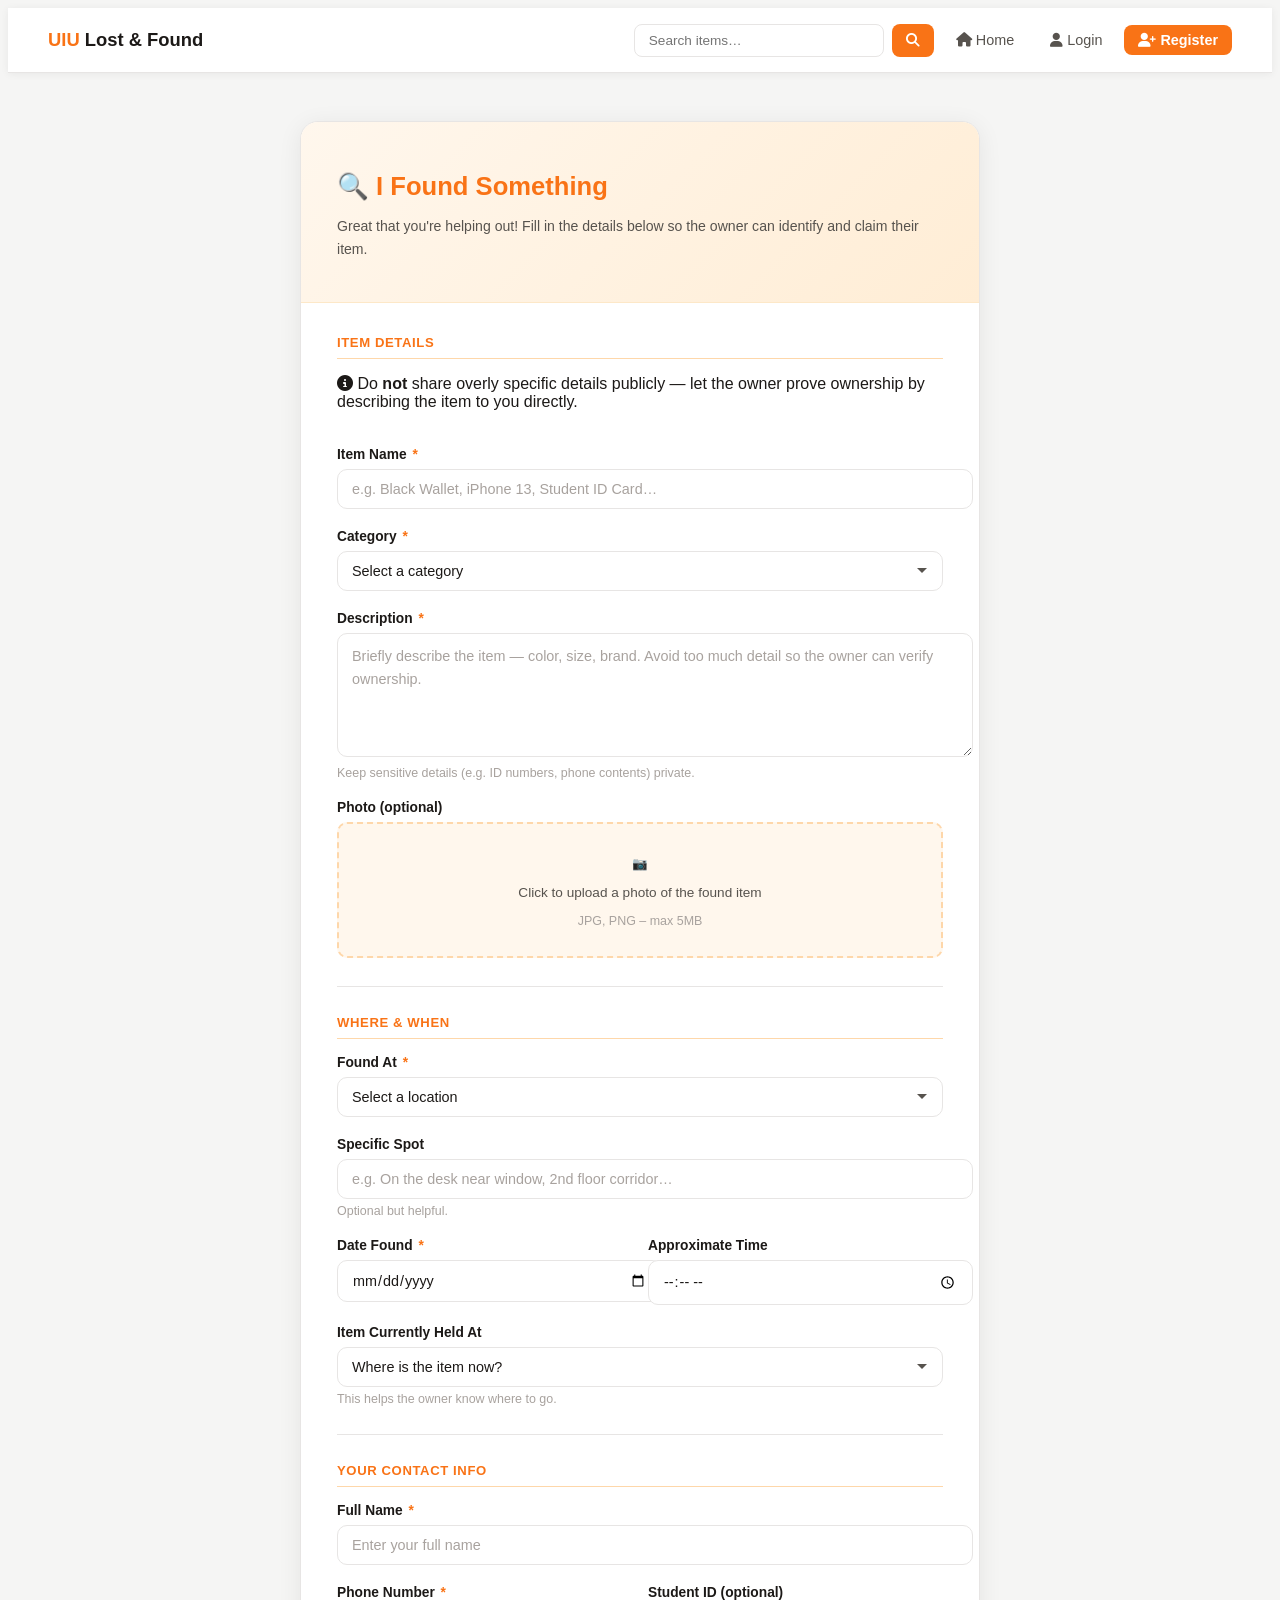
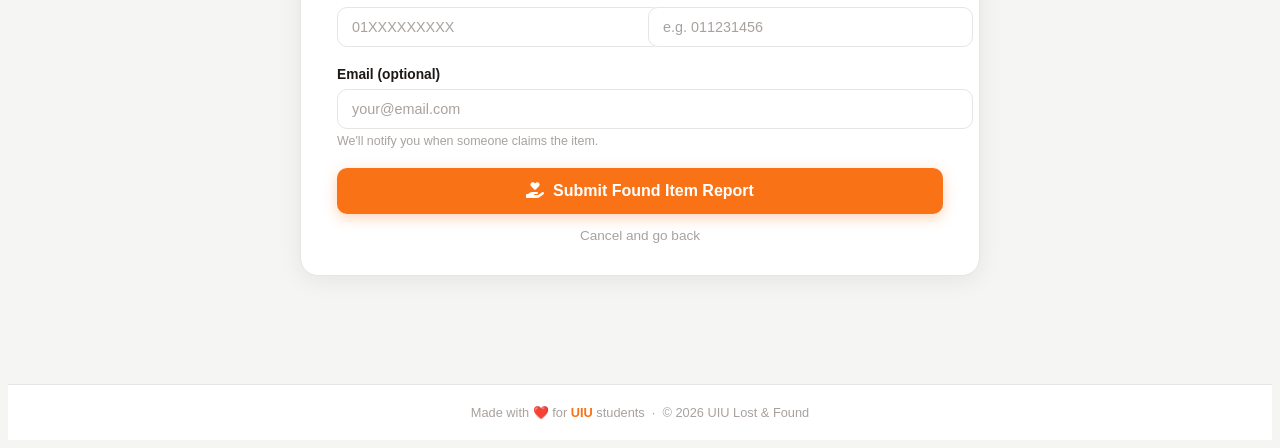
==== ifs.html @ 33952929 "Intial fronted for UIU Lost & Found" ====
<!DOCTYPE html>
<html lang="en">
<head>
    <meta charset="UTF-8">
    <meta name="viewport" content="width=device-width, initial-scale=1.0">
    <title>I FOUND SOMETHING - UIU Lost & Found</title>
    <link rel="stylesheet" href="ifs.css">
    <link rel="icon" type="image/png" href="LOST AND FOUND.png">
    <link rel="stylesheet" href="https://cdnjs.cloudflare.com/ajax/libs/font-awesome/6.5.0/css/all.min.css" />
</head>
<body>
    <nav>
  <a href="index.html" class="nav-logo">UIU <span>Lost &amp; Found</span></a>
  <div class="nav-links">
      <div class="nav-links">
    <form method="get" style="display:flex; gap:8px;">
  <input
    type="text"
    name="search"
    placeholder="Search items…"
    style="
      padding: 8px 14px;
      border: 1.5px solid #E7E5E4;
      border-radius: 8px;
      font-size: 0.85rem;
      font-family: 'Inter', sans-serif;
      outline: none;
      width: 220px;
    "
  />
  <button
    type="submit"
    style="
      background: #F97316;
      color: #fff;
      border: none;
      border-radius: 8px;
      padding: 8px 14px;
      cursor: pointer;
      font-size: 0.85rem;
    "
  >
    <i class="fa-solid fa-magnifying-glass"></i>
  </button>
</form>
    <a href="index.html"><i class="fa-solid fa-house"></i> Home</a>
    <a href="login.html"><i class="fa-solid fa-user"></i> Login</a>
    <a href="register.html" class="btn-nav"><i class="fa-solid fa-user-plus"></i> Register</a>
  </div>
</nav>
<main>



  <div class="card">

    <div class="card-header">
      <h1>🔍 I Found Something</h1>
      <p>Great that you're helping out! Fill in the details below so the owner can identify and claim their item.</p>
    </div>

    <div class="card-body">

      <form method="post" enctype="multipart/form-data">

        <!-- Item Details -->
        <div class="form-section-title">Item Details</div>

        <div class="info-box">
          <i class="fa-solid fa-circle-info"></i>
          <span>Do <strong>not</strong> share overly specific details publicly — let the owner prove ownership by describing the item to you directly.</span>
        </div>
        <br>
        <br>
      
        <div class="form-group">
          <label>Item Name <span class="required">*</span></label>
          <input type="text" name="item_name" placeholder="e.g. Black Wallet, iPhone 13, Student ID Card…" required />
        </div>

        <div class="form-group">
          <label>Category <span class="required">*</span></label>
          <select name="category" required>
            <option value="" disabled selected>Select a category</option>
            <option>📱 Electronics</option>
            <option>🪪 ID / Cards</option>
            <option>🎒 Bags &amp; Accessories</option>
            <option>📚 Books &amp; Notes</option>
            <option>👕 Clothing</option>
            <option>🔑 Keys</option>
            <option>💳 Wallet / Money</option>
            <option>👓 Eyewear</option>
            <option>🎧 Headphones / Earbuds</option>
            <option>🖊️ Stationery</option>
            <option>📦 Other</option>
          </select>
        </div>

        <div class="form-group">
          <label>Description <span class="required">*</span></label>
          <textarea name="description" placeholder="Briefly describe the item — color, size, brand. Avoid too much detail so the owner can verify ownership." required></textarea>
          <p class="hint">Keep sensitive details (e.g. ID numbers, phone contents) private.</p>
        </div>
        <div class="form-group">
          <label>Photo (optional)</label>
          <div class="upload-box">
            <input type="file" name="photo" accept="image/*" />
            <span class="upload-icon">📷</span>
            <p>Click to upload a photo of the found item</p>
            <span>JPG, PNG – max 5MB</span>
          </div>
        </div>

        <hr class="divider" />

        <!-- Location & Time -->
        <div class="form-section-title">Where &amp; When</div>

        <div class="form-group">
          <label>Found At <span class="required">*</span></label>
          <select name="location" required>
            <option value="" disabled selected>Select a location</option>
            <option>Library</option>
            <option>Cafeteria</option>
            <option>Classrooms</option>
           <option>Lab</option>
            <option>Seminar Hall</option>
            <option>Prayer Room</option>
            <option>Parking Lot</option>
            <option>ATM Booth</option>
            <option>Main Gate / Reception</option>
            <option>Other</option>
          </select>
        </div>

        <div class="form-group">
          <label>Specific Spot</label>
          <input type="text" name="specific_spot" placeholder="e.g. On the desk near window, 2nd floor corridor…" />
          <p class="hint">Optional but helpful.</p>
        </div>

        <div class="form-row">
          <div class="form-group">
            <label>Date Found <span class="required">*</span></label>
            <input type="date" name="date_found" required />
          </div>
          <div class="form-group">
            <label>Approximate Time</label>
            <input type="time" name="time_found" />
          </div>
        </div>

        <div class="form-group">
          <label>Item Currently Held At</label>
          <select name="held_at">
            <option value="" disabled selected>Where is the item now?</option>
            <option>With me (contact to collect)</option>
            <option>Handed to Security Desk</option>
            <option>Left at Library Counter</option>
            <option>Left at Department Office</option>
            <option>Other</option>
          </select>
          <p class="hint">This helps the owner know where to go.</p>
        </div>

        <hr class="divider" />

        <!-- Contact -->
        <div class="form-section-title">Your Contact Info</div>

        <div class="form-group">
          <label>Full Name <span class="required">*</span></label>
          <input type="text" name="full_name" placeholder="Enter your full name" required />
        </div>

        <div class="form-row">
          <div class="form-group">
            <label>Phone Number <span class="required">*</span></label>
            <input type="tel" name="phone" placeholder="01XXXXXXXXX" required />
          </div>
          <div class="form-group">
            <label>Student ID (optional)</label>
            <input type="text" name="student_id" placeholder="e.g. 011231456" />
          </div>
        </div>

        <div class="form-group">
          <label>Email (optional)</label>
          <input type="email" name="email" placeholder="your@email.com" />
          <p class="hint">We'll notify you when someone claims the item.</p>
        </div>

        <button type="submit" class="submit-btn"><i class="fa-solid fa-hand-holding-heart"></i> &nbsp;Submit Found Item Report</button>
        <a href="index.html" class="cancel-link">Cancel and go back</a>

      </form>
    </div>
  </div>
</main>

<footer>
  Made with ❤️ for <strong>UIU</strong> students &nbsp;·&nbsp; © 2026 UIU Lost &amp; Found
</footer>
</body>
</html>
---- ifs.css ----
:root {
    --orange: #F97316;
    --orange-dark: #EA6C0A;
    --orange-light: #FFF7ED;
    --text-dark: #1C1917;
    --text-mid: #57534E;
    --text-light: #A8A29E;
    --bg: #F5F5F4;
    --border: #E7E5E4;
  }

  body {
    font-family: 'Inter', sans-serif;
    background: var(--bg);
    color: var(--text-dark);
    min-height: 100vh;
    display: flex;
    flex-direction: column;
  }

  /* NAV */
  nav {
    background: #fff;
    border-bottom: 1px solid var(--border);
    display: flex;
    align-items: center;
    justify-content: space-between;
    padding: 0 40px;
    height: 64px;
    box-shadow: 0 1px 8px rgba(0,0,0,0.06);
    position: sticky;
    top: 0;
    z-index: 100;
  }
  .nav-logo {
    font-family: 'Poppins', sans-serif;
    font-weight: 800;
    font-size: 1.15rem;
    color: var(--orange);
    text-decoration: none;
  }
  .nav-logo span { color: var(--text-dark); }
  .nav-links { display: flex; gap: 8px; align-items: center; }
  .nav-links a {
    text-decoration: none;
    font-size: 0.9rem;
    font-weight: 500;
    color: var(--text-mid);
    padding: 7px 14px;
    border-radius: 8px;
    transition: background 0.15s, color 0.15s;
  }
  .nav-links a:hover { background: var(--orange-light); color: var(--orange); }
  .btn-nav {
    background: var(--orange) !important;
    color: #fff !important;
    font-weight: 600 !important;
  }
  .btn-nav:hover { background: var(--orange-dark) !important; }

  /* PAGE WRAPPER */
  main {
    flex: 1;
    max-width: 680px;
    width: 100%;
    margin: 48px auto;
    padding: 0 24px 60px;
  }


  /* CARD */
  .card {
    background: #fff;
    border-radius: 18px;
    border: 1px solid var(--border);
    overflow: hidden;
    box-shadow: 0 4px 24px rgba(0,0,0,0.07);
  }
  .card-header {
    background: linear-gradient(135deg, #FFF7ED, #FFEDD5);
    border-bottom: 1px solid #FDE8C8;
    padding: 32px 36px 28px;
  }
  .card-header h1 {
    font-family: 'Poppins', sans-serif;
    font-weight: 800;
    font-size: 1.6rem;
    color: var(--orange);
    margin-bottom: 6px;
  }
  .card-header p {
    font-size: 0.88rem;
    color: var(--text-mid);
    line-height: 1.6;
  }

  .card-body { padding: 32px 36px; }

  /* FORM */
  .form-section-title {
    font-family: 'Poppins', sans-serif;
    font-weight: 700;
    font-size: 0.82rem;
    text-transform: uppercase;
    letter-spacing: 0.6px;
    color: var(--orange);
    margin-bottom: 16px;
    padding-bottom: 8px;
    border-bottom: 1.5px solid #FED7AA;
  }

  .form-group { margin-bottom: 20px; }
  .form-group label {
    display: block;
    font-size: 0.86rem;
    font-weight: 600;
    color: var(--text-dark);
    margin-bottom: 7px;
  }
  .form-group label .required { color: var(--orange); margin-left: 2px; }

  .form-group input,
  .form-group select,
  .form-group textarea {
    width: 100%;
    padding: 11px 14px;
    border: 1.5px solid var(--border);
    border-radius: 10px;
    font-size: 0.9rem;
    font-family: 'Inter', sans-serif;
    color: var(--text-dark);
    background: #fff;
    outline: none;
    transition: border-color 0.15s, box-shadow 0.15s;
  }
  .form-group input:focus,
  .form-group select:focus,
  .form-group textarea:focus {
    border-color: var(--orange);
    box-shadow: 0 0 0 3px rgba(249,115,22,0.1);
  }
  .form-group input::placeholder,
  .form-group textarea::placeholder { color: var(--text-light); }
  .form-group textarea { resize: vertical; min-height: 100px; line-height: 1.6; }
  .form-group select {
    cursor: pointer;
    appearance: none;
    background-image: url("data:image/svg+xml,%3Csvg xmlns='http://www.w3.org/2000/svg' width='12' height='12' viewBox='0 0 12 12'%3E%3Cpath fill='%2357534E' d='M6 8L1 3h10z'/%3E%3C/svg%3E");
    background-repeat: no-repeat;
    background-position: right 14px center;
    padding-right: 36px;
  }

  .form-row {
    display: grid;
    grid-template-columns: 1fr 1fr;
    gap: 16px;
  }

  .hint {
    font-size: 0.78rem;
    color: var(--text-light);
    margin-top: 5px;
  }

  /* IMAGE UPLOAD */
  .upload-box {
    border: 2px dashed #FED7AA;
    border-radius: 10px;
    padding: 28px 20px;
    text-align: center;
    cursor: pointer;
    transition: background 0.15s, border-color 0.15s;
    background: var(--orange-light);
    position: relative;
  }
  .upload-box:hover { background: #FFEDD5; border-color: var(--orange); }
  .upload-box input[type="file"] {
    position: absolute;
    inset: 0;
    opacity: 0;
    cursor: pointer;
    width: 100%;
    height: 100%;
    border: none;
    padding: 0;
    box-shadow: none;
  }
  .upload-icon { font-size: 2rem; margin-bottom: 8px; display: block; }
  .upload-box p { font-size: 0.85rem; color: var(--text-mid); }
  .upload-box span { font-size: 0.78rem; color: var(--text-light); display: block; margin-top: 4px; }

  /* DIVIDER */
  .divider { margin: 28px 0; border: none; border-top: 1px solid var(--border); }

  /* SUBMIT */
  .submit-btn {
    display: block;
    width: 100%;
    background: var(--orange);
    color: #fff;
    border: none;
    border-radius: 10px;
    padding: 14px;
    font-family: 'Poppins', sans-serif;
    font-weight: 700;
    font-size: 1rem;
    cursor: pointer;
    transition: background 0.15s, transform 0.15s;
    box-shadow: 0 4px 14px rgba(249,115,22,0.3);
    margin-top: 8px;
    text-align: center;
    text-decoration: none;
  }
  .submit-btn:hover { background: var(--orange-dark); transform: translateY(-1px); }

  .cancel-link {
    display: block;
    text-align: center;
    margin-top: 14px;
    font-size: 0.85rem;
    color: var(--text-light);
    text-decoration: none;
    transition: color 0.15s;
  }
  .cancel-link:hover { color: var(--text-mid); }

  /* FOOTER */
  footer {
    text-align: center;
    padding: 20px;
    font-size: 0.8rem;
    color: var(--text-light);
    border-top: 1px solid var(--border);
    background: #fff;
  }
  footer strong { color: var(--orange); }

  @media (max-width: 600px) {
    nav { padding: 0 16px; }
    .nav-links a:not(.btn-nav) { display: none; }
    main { margin: 24px auto; }
    .card-header, .card-body { padding: 24px 20px; }
    .form-row { grid-template-columns: 1fr; }
  }
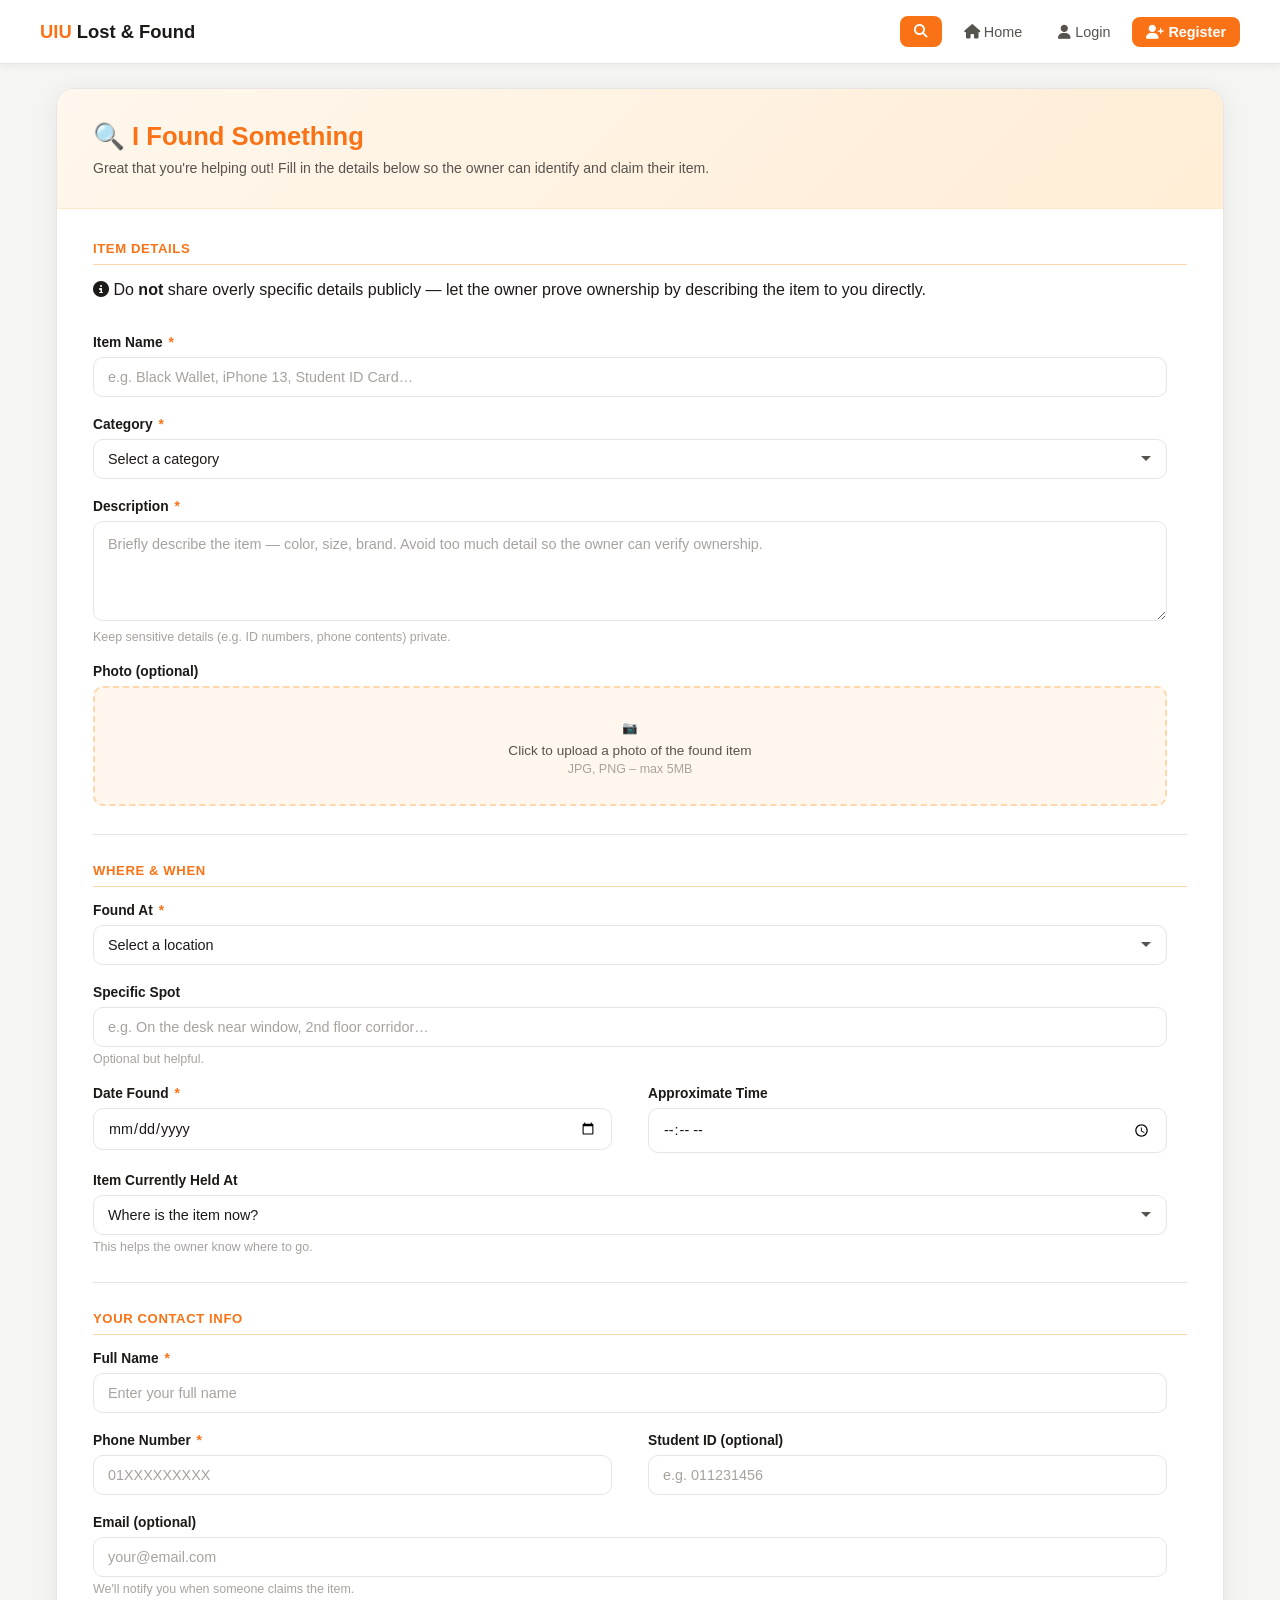
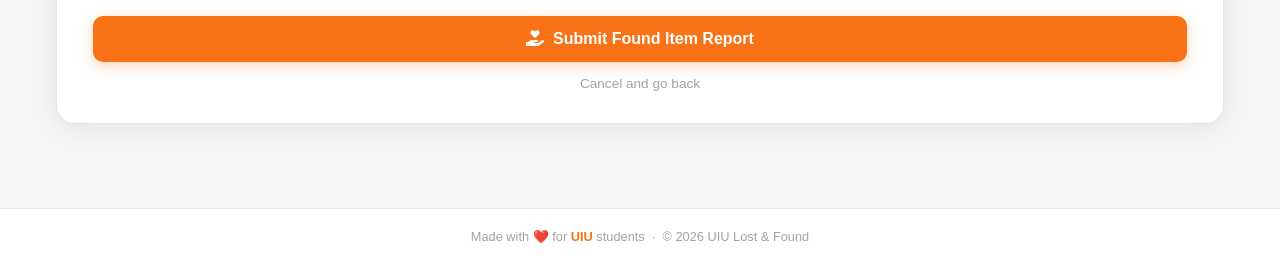
==== commit 74d6fe45: "Updated UI and fixed layout" ====
--- a/ifs.html
+++ b/ifs.html
@@ -14,22 +14,10 @@
   <div class="nav-links">
       <div class="nav-links">
     <form method="get" style="display:flex; gap:8px;">
-  <input
-    type="text"
-    name="search"
-    placeholder="Search items…"
-    style="
-      padding: 8px 14px;
-      border: 1.5px solid #E7E5E4;
-      border-radius: 8px;
-      font-size: 0.85rem;
-      font-family: 'Inter', sans-serif;
-      outline: none;
-      width: 220px;
-    "
-  />
+
   <button
-    type="submit"
+     type="button"
+     onclick="window.location.href='searchpage.html'"
     style="
       background: #F97316;
       color: #fff;
@@ -62,8 +50,6 @@
     <div class="card-body">
 
       <form method="post" enctype="multipart/form-data">
-
-        <!-- Item Details -->
         <div class="form-section-title">Item Details</div>
 
         <div class="info-box">
@@ -112,8 +98,6 @@
         </div>
 
         <hr class="divider" />
-
-        <!-- Location & Time -->
         <div class="form-section-title">Where &amp; When</div>
 
         <div class="form-group">
@@ -164,8 +148,6 @@
         </div>
 
         <hr class="divider" />
-
-        <!-- Contact -->
         <div class="form-section-title">Your Contact Info</div>
 
         <div class="form-group">
@@ -202,4 +184,4 @@
   Made with ❤️ for <strong>UIU</strong> students &nbsp;·&nbsp; © 2026 UIU Lost &amp; Found
 </footer>
 </body>
-</html>+</html>
--- a/ifs.css
+++ b/ifs.css
@@ -1,3 +1,9 @@
+* {
+  margin: 0;
+  padding: 0;
+  box-sizing: border-box;
+}
+
 :root {
     --orange: #F97316;
     --orange-dark: #EA6C0A;
@@ -8,30 +14,30 @@
     --bg: #F5F5F4;
     --border: #E7E5E4;
   }
-
-  body {
-    font-family: 'Inter', sans-serif;
-    background: var(--bg);
-    color: var(--text-dark);
-    min-height: 100vh;
-    display: flex;
-    flex-direction: column;
-  }
-
-  /* NAV */
-  nav {
-    background: #fff;
-    border-bottom: 1px solid var(--border);
-    display: flex;
-    align-items: center;
-    justify-content: space-between;
-    padding: 0 40px;
-    height: 64px;
-    box-shadow: 0 1px 8px rgba(0,0,0,0.06);
-    position: sticky;
-    top: 0;
-    z-index: 100;
-  }
+body {
+  font-family: 'Inter', sans-serif;
+  background: var(--bg);
+  color: var(--text-dark);
+  min-height: 100vh;
+  width: 100%;
+  overflow-x: hidden;
+  display: flex;
+  flex-direction: column;
+}
+ 
+nav {
+  background: #fff;
+  border-bottom: 1px solid var(--border);
+  display: flex;
+  align-items: center;
+  justify-content: space-between;
+  padding: 0 40px;
+  height: 64px;
+  box-shadow: 0 1px 8px rgba(0,0,0,0.06);
+  position: sticky;
+  top: 0;
+  z-index: 100;
+}
   .nav-logo {
     font-family: 'Poppins', sans-serif;
     font-weight: 800;
@@ -39,8 +45,14 @@
     color: var(--orange);
     text-decoration: none;
   }
-  .nav-logo span { color: var(--text-dark); }
-  .nav-links { display: flex; gap: 8px; align-items: center; }
+  .nav-logo span { 
+    color: var(--text-dark);
+   }
+  .nav-links {
+   display: flex; 
+    gap: 8px;
+     align-items: center;
+     }
   .nav-links a {
     text-decoration: none;
     font-size: 0.9rem;
@@ -50,25 +62,26 @@
     border-radius: 8px;
     transition: background 0.15s, color 0.15s;
   }
-  .nav-links a:hover { background: var(--orange-light); color: var(--orange); }
+  .nav-links a:hover { 
+    background: var(--orange-light);
+     color: var(--orange);
+     }
   .btn-nav {
     background: var(--orange) !important;
     color: #fff !important;
     font-weight: 600 !important;
   }
-  .btn-nav:hover { background: var(--orange-dark) !important; }
-
-  /* PAGE WRAPPER */
-  main {
-    flex: 1;
-    max-width: 680px;
-    width: 100%;
-    margin: 48px auto;
-    padding: 0 24px 60px;
-  }
-
-
-  /* CARD */
+  .btn-nav:hover {
+     background: var(--orange-dark) !important;
+     }
+ 
+main {
+  flex: 1;
+  width: 95%;
+  max-width: 1500px;
+  margin: 24px auto;
+  padding: 0 24px 60px;
+}
   .card {
     background: #fff;
     border-radius: 18px;
@@ -95,8 +108,6 @@
   }
 
   .card-body { padding: 32px 36px; }
-
-  /* FORM */
   .form-section-title {
     font-family: 'Poppins', sans-serif;
     font-weight: 700;
@@ -109,7 +120,7 @@
     border-bottom: 1.5px solid #FED7AA;
   }
 
-  .form-group { margin-bottom: 20px; }
+  .form-group { margin: 0px 20px 20px 0px; }
   .form-group label {
     display: block;
     font-size: 0.86rem;
@@ -131,6 +142,7 @@
     color: var(--text-dark);
     background: #fff;
     outline: none;
+    box-sizing: border-box;
     transition: border-color 0.15s, box-shadow 0.15s;
   }
   .form-group input:focus,
@@ -162,8 +174,6 @@
     color: var(--text-light);
     margin-top: 5px;
   }
-
-  /* IMAGE UPLOAD */
   .upload-box {
     border: 2px dashed #FED7AA;
     border-radius: 10px;
@@ -190,10 +200,7 @@
   .upload-box p { font-size: 0.85rem; color: var(--text-mid); }
   .upload-box span { font-size: 0.78rem; color: var(--text-light); display: block; margin-top: 4px; }
 
-  /* DIVIDER */
   .divider { margin: 28px 0; border: none; border-top: 1px solid var(--border); }
-
-  /* SUBMIT */
   .submit-btn {
     display: block;
     width: 100%;
@@ -224,8 +231,6 @@
     transition: color 0.15s;
   }
   .cancel-link:hover { color: var(--text-mid); }
-
-  /* FOOTER */
   footer {
     text-align: center;
     padding: 20px;
@@ -242,4 +247,4 @@
     main { margin: 24px auto; }
     .card-header, .card-body { padding: 24px 20px; }
     .form-row { grid-template-columns: 1fr; }
-  }+  }
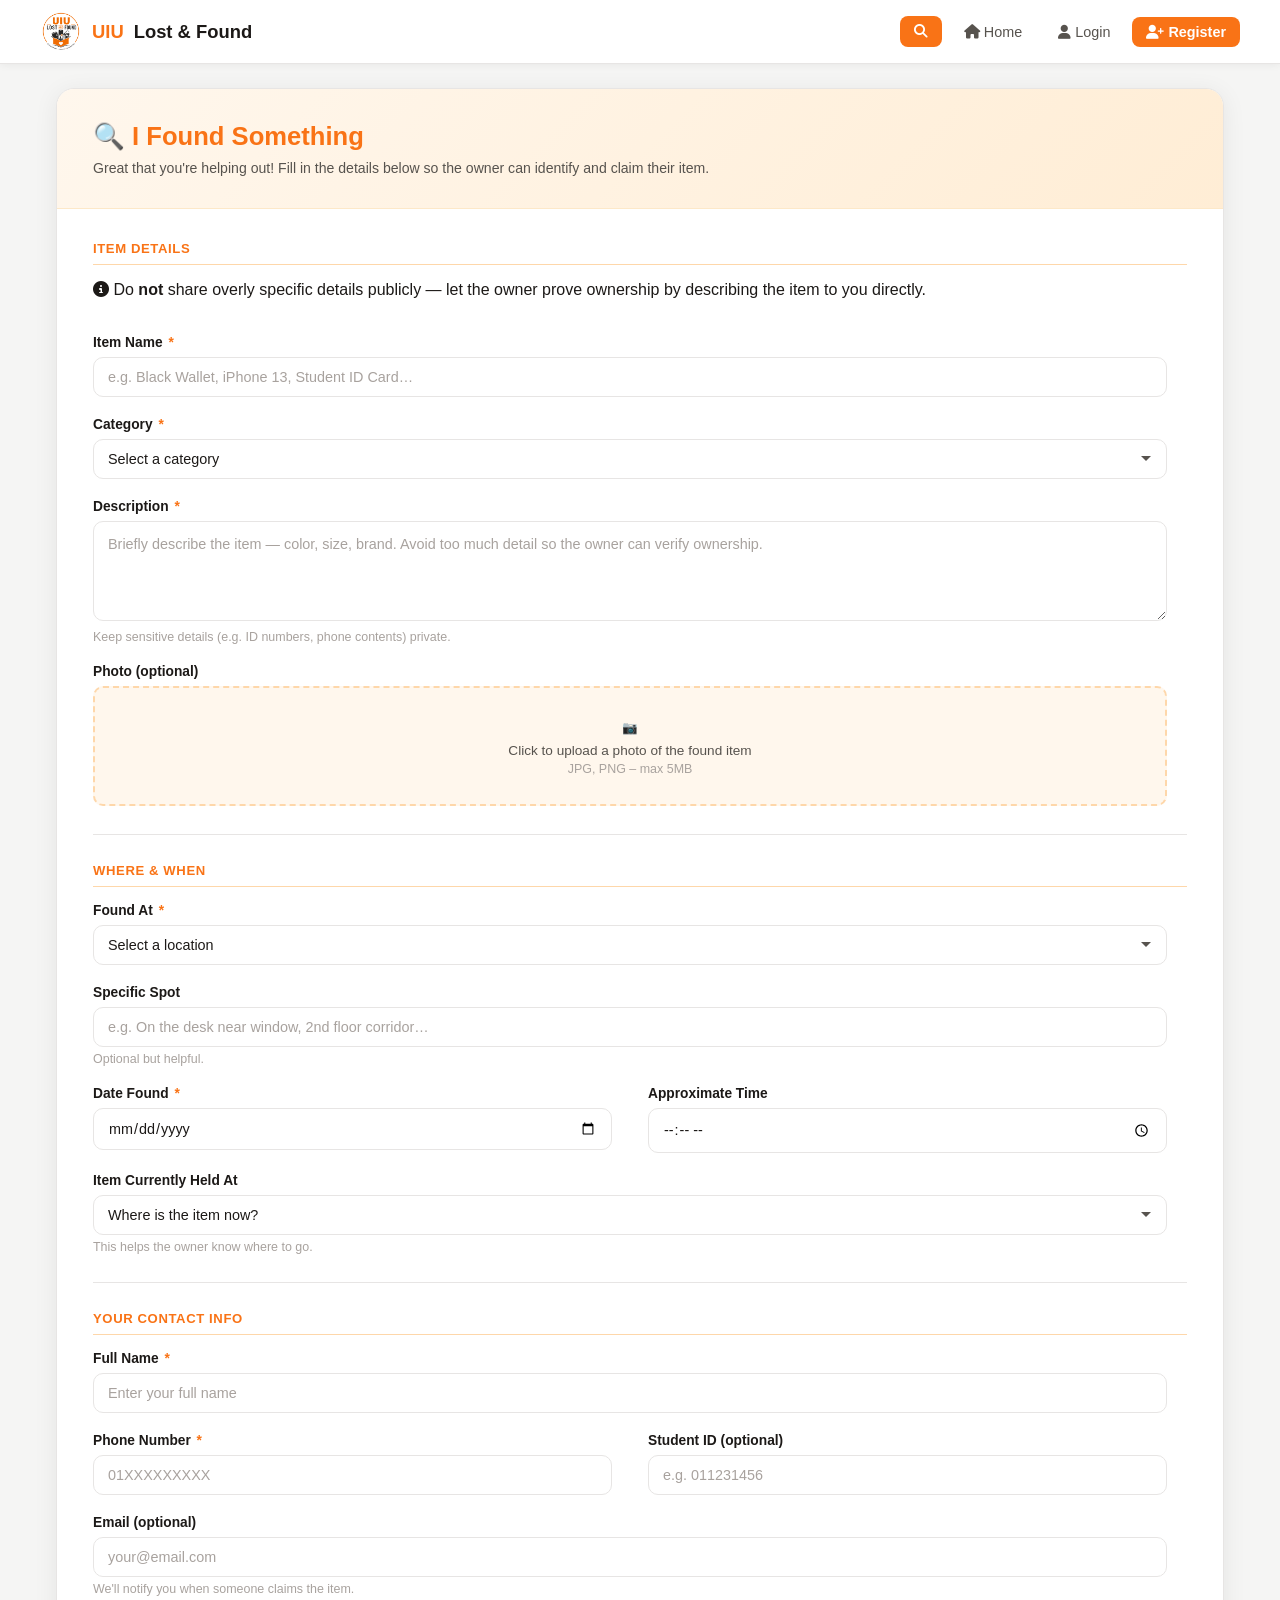
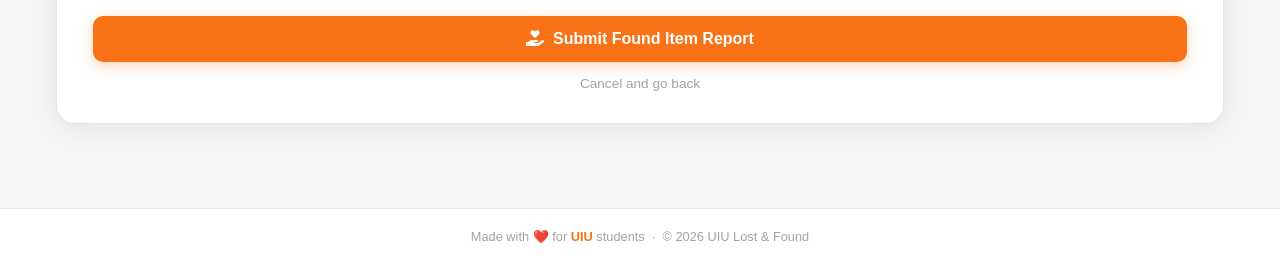
==== commit 019093a2: "added the new logo to every pages navbar" ====
--- a/ifs.html
+++ b/ifs.html
@@ -5,12 +5,15 @@
     <meta name="viewport" content="width=device-width, initial-scale=1.0">
     <title>I FOUND SOMETHING - UIU Lost & Found</title>
     <link rel="stylesheet" href="ifs.css">
-    <link rel="icon" type="image/png" href="LOST AND FOUND.png">
+    <link rel="icon" type="image/png" href="logo.png">
     <link rel="stylesheet" href="https://cdnjs.cloudflare.com/ajax/libs/font-awesome/6.5.0/css/all.min.css" />
 </head>
 <body>
     <nav>
-  <a href="index.html" class="nav-logo">UIU <span>Lost &amp; Found</span></a>
+  <a href="index.html" class="nav-logo">
+      <img src="logo.png" alt="UIU Lost & Found Logo">
+      UIU <span>Lost &amp; Found</span>
+    </a>
   <div class="nav-links">
       <div class="nav-links">
     <form method="get" style="display:flex; gap:8px;">
--- a/ifs.css
+++ b/ifs.css
@@ -38,16 +38,28 @@
   top: 0;
   z-index: 100;
 }
-  .nav-logo {
+ .nav-logo {
+    display: flex;
+    align-items: center;
+    gap: 10px;
+
     font-family: 'Poppins', sans-serif;
     font-weight: 800;
     font-size: 1.15rem;
+
     color: var(--orange);
     text-decoration: none;
-  }
-  .nav-logo span { 
+}
+
+.nav-logo img {
+    width: 42px;
+    height: 42px;
+    object-fit: contain;
+}
+
+.nav-logo span {
     color: var(--text-dark);
-   }
+}
   .nav-links {
    display: flex; 
     gap: 8px;
